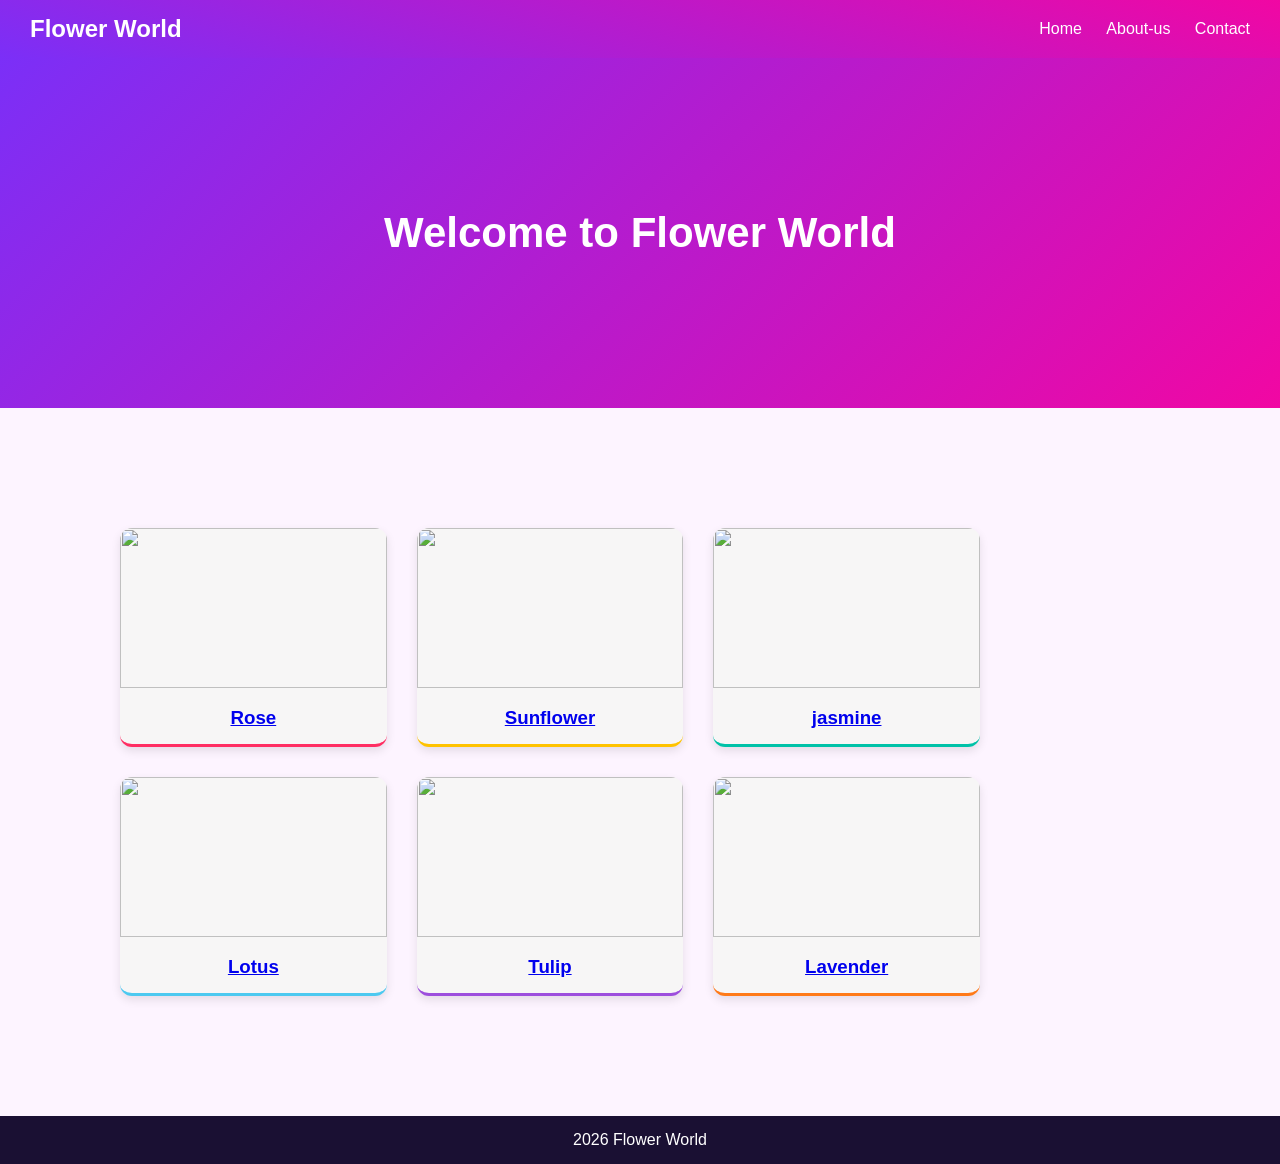
==== index.html @ c7ca1c40 "Add files via upload" ====
<!DOCTYPE html>
<html lang="en">
<head>
    <meta charset="UTF-8">
    <meta name="viewport" content="width=device-width, initial-scale=1.0">
    <title>Flower World</title>
    <link rel="stylesheet" href="style.css">
</head>

<body> 
  <header>
    <div class="logo">Flower World</div>
   <nav>
      <a href="index.html">Home</a>
      <a href="about.html">About-us</a>
      <a href="contact.html">Contact</a>
  </nav>
</header>
  
 <section class="hero">
  <h1>Welcome to Flower World</h1>
 </section>
 <div class="grid">
 <div class="card">
  <a href="rose.html">
    <img src=https://tse1.mm.bing.net/th/id/OIP.EdAZwt9bSWKbNgO_xMJj4AHaE6?r=0&pid=Api&h=220&P=0 >
  <h3>Rose</h3>
</a>
</div>
      <div class="card">
  <a href="Sunflower.html">
    <img src=https://tse4.mm.bing.net/th/id/OIP.VdDc3iT3PCrJnnsiThNzGgHaF_?r=0&pid=Api&h=220&P=0>
  <h3>Sunflower</h3>
</a>
</div>
 
  <div class="card">
  <a href="Jasmine.html">
    <img src=https://tse2.mm.bing.net/th/id/OIP.Ix1dWZ2cMBGR-AauvX9RbQHaEK?r=0&pid=Api&h=220&P=0 >
  <h3>jasmine</h3>
</a>
</div>
  <div class="card">
  <a href="Lotus.html">
    <img src=https://tse4.mm.bing.net/th/id/OIP.ustvD8LSO-PkCIxNQ47uJwHaE7?r=0&pid=Api&h=220&P=0 >
  <h3>Lotus</h3>
</a>
</div>
 <div class="card">
  <a href="Tulip.html">
    <img src=https://tse3.mm.bing.net/th/id/OIP.cTd0K0MhQ60V5QaiLYMFVgHaFT?r=0&pid=Api&h=220&P=0 >
  <h3>Tulip</h3>
</a>
</div>
  <div class="card">
  <a href="Lavender.html">
    <img src=https://tse1.mm.bing.net/th/id/OIP.3nXPNdViaBbwVnoi3T9sfAHaHa?r=0&pid=Api&h=220&P=0 >
  <h3>Lavender</h3>
</a></div>
 </div>
<footer> 2026 Flower World </footer>
---- style.css ----
*{
  margin:0;
  padding: 0;
  box-sizing:border-box;
}
body{
  font-family: Arial,sans-serif;
  background:#fdf4ff;
}
/* navebar */
header{
  background:linear-gradient(20deg,#7b2ff7,#f107a3);
  padding: 15px 30px;
  display: flex;
  justify-content: space-between;
  align-items: center;
}
.logo{
  color: white;
  font-size: 24px;
  font-weight: bold;
}
nav a{
  color: white;
  text-decoration: none;
  margin-left: 20px;
}
nav a:hover{
  color: #ffe14d;
}
.hero{
  height: 300px;
  background: linear-gradient(135deg,#7b2ff7,#f107a3,#ff7a18);
  display: flex;
  flex-direction: column;
  justify-content: center;
  align-items: center;
  color: white;
}
.grid {
  display: grid;
  grid-template-columns: repeat(3,1fr);
  gap: 25px;

 
  padding: 10px 10px auto;
}
.card{
  background: white;
  border-radius: 12px;
  overflow: hidden;
  text-decoration: none;
  color: #333;
  box-shadow: 0 4px 10px rgba(0,0,0,0.15);
  transition: 0.3s;
}
.cardimg{
  width: 100%;
  height: 200px;
  object-fit: cover;
}
.cardh3{
  text-align: center;
  padding: 15px;
}
.card:hover{
  transform: translateY(-10px);
}


menecloud se copy kiya
/* ===== Basic reset ===== */
/* {
  margin: 0;
  padding: 0;
  box-sizing: border-box;
}

body {
  font-family: Arial, sans-serif;
  background: #fdf4ff;
  color: #333;
  line-height: 1.6;
}

/* ===== Navbar ===== */
/*header {
  background: linear-gradient(90deg, #7b2ff7, #f107a3);
  padding: 15px 30px;
  display: flex;
  justify-content: space-between;
  align-items: center;
  position: sticky;
  top: 0;
  z-index: 10;
}

.logo {
  color: white;
  font-size: 24px;
  font-weight: bold;
}

nav a {
  color: white;
  text-decoration: none;
  margin-left: 20px;
  padding-bottom: 4px;
  border-bottom: 2px solid transparent;
  transition: 0.3s;
}

/* hover effect on menu */
nav a:hover {
  border-bottom: 2px solid #ffe14d;
  color: #ffe14d;
}

/* Hero section  */
.hero {
  height: 350px;
  background: linear-gradient(135deg, #7b2ff7, #f107a3, #ff7a18, #7b2ff7);
  background-size: 300% 300%;
  display: flex;
  flex-direction: column;
  justify-content: center;
  align-items: center;
  text-align: center;
  animation: fadeIn 1.5s ease, gradientMove 8s ease infinite;
}

.hero h1 {
  font-size: 42px;
  color: white;
  animation: slideDown 1s ease;
}

.hero p {
  color: #fff3b0;
  margin-top: 10px;
  font-size: 18px;
}

/* ===== Grid ===== */
.section-title {
  text-align: center;
  margin: 40px 0 20px;
  color: #7b2ff7;
}

/* .grid {
  display: grid;
  grid-template-columns: repeat(auto-fit, minmax(220px, 1fr));
  gap: 25px;
  padding: 30px 50px 70px;
} */
.grid {
  display: grid;
  grid-template-columns: repeat(3, 1fr);
  gap: 30px;
  max-width: 900px;
  margin-top: 100px;
  margin-left: 100px;
  margin-right: 100px;
  margin-bottom: 100px;
  padding: 20px 20px ;
}

.card {
  background: rgb(247, 246, 246);
  border-radius: 12px;
  overflow: hidden;
  text-decoration: none;
  color: #333;
  box-shadow: 0 4px 10px rgba(0, 0, 0, 0.1);
  transition: transform 0.3s, box-shadow 0.3s;
  animation: fadeUp 1s ease;
}

/* .card img { 
  width: 100%;
  height: 200px;
  object-fit: cover;
  transition: transform 0.4s;
} */
.card img {
  width: 100%;
  height: 160px;
  object-fit: cover;
}

.card h3 {
  text-align: center;
  padding: 15px;
}

/* different color strip for each card */
.card:nth-child(1) { border-bottom: 3px solid #ff2e63; }
.card:nth-child(2) { border-bottom: 3px solid #ffc300; }
.card:nth-child(3) { border-bottom: 3px solid #00c2a8; }
.card:nth-child(4) { border-bottom: 3px solid #4cc9f0; }
.card:nth-child(5) { border-bottom: 3px solid #9d4edd; }
.card:nth-child(6) { border-bottom: 3px solid #ff7a18; }

/* hover effect on card */
.card:hover {
  transform: translateY(-10px);
  box-shadow: 0 10px 20px rgba(241, 7, 163, 0.5);
}

.card:hover img {
  transform: scale(1.1);
}

/* ===== Normal pages (about, contact) ===== */
.content {
  max-width: 600px;
  margin: 40px auto;
  padding: 25px;
  background: white;
  border-radius: 12px;
  box-shadow: 0 4px 10px rgba(0, 0, 0, 0.1);
}

.content h1 {
  color: #7b2ff7;
  margin-bottom: 10px;
}

form {
  margin-top: 20px;
}

form input,
form textarea {
  width: 100%;
  padding: 10px;
  margin-bottom: 12px;
  border: 1px solid #ccc;
  border-radius: 6px;
  font-size: 15px;
  transition: 0.3s;
}

/* jab user box par click kare */
form input:focus,
form textarea:focus {
  border-color: #f107a3;
  outline: none;
  box-shadow: 0 0 6px rgba(241, 7, 163, 0.4);
}
/* ===== Flower detail page ===== */
.flower-page {
  max-width: 800px;
  margin: 40px auto;
  padding: 20px;
  text-align: center;
 

}

.flower-page h1 {
  color: #7b2ff7;
  margin-bottom: 20px;
  animation: slideDown 1s ease;
}

.flower-page img {
  width: 100%;
  max-width: 225px;
  transform: scale(1.08);
  height:175px;
  border-radius: 12px;
  box-shadow: 0 4px 12px rgba(0, 0, 0, 0.2);
  transition: 0.3s;
   
  
}
.flower-page img:hover {
 
  background: linear-gradient(90deg, #f107a3, #ff7a18);
    transition: 0.3s;
  transform: scale(1.08);
}

.flower-page h2 {
  margin: 25px 0 10px;
}

.benefits {
  list-style: none;
  text-align: left;
  max-width: 350px;
  margin: 0 auto;
}

.benefits li {
  background: white;
  margin-bottom: 10px;
  padding: 12px 15px;
  border-left: 5px solid #f107a3;
  border-radius: 6px;
  transition: 0.3s;
  animation: slideIn 0.8s ease;
}

/* hover effect on each point */
.benefits li:hover {
  background: #fbe7ff;
  transform: translate(10px);
}

/* ===== Button ===== */
.btn {
  display: inline-block;
  margin-top: 25px;
  padding: 10px 25px;
  background: linear-gradient(90deg, #7b2ff7, #f107a3);
  color: white;
  text-decoration: none;
  border: none;
  border-radius: 25px;
  cursor: pointer;
  transition: 0.3s;
}

.btn:hover {
  background: linear-gradient(90deg, #f107a3, #ff7a18);
  transform: scale(1.08);
}

/* ===== Footer ===== */
footer {
  background: #1a1033;
  color: white;
  text-align: center;
  padding: 15px;
}

/* ===== Animations ===== */
@keyframes fadeIn {
  from { opacity: 0; }
  to { opacity: 1; }
}

@keyframes fadeUp {
  from { opacity: 0; transform: translateY(30px); }
  to { opacity: 1; transform: translateY(0); }
}

@keyframes slideDown {
  from { opacity: 0; transform: translateY(-40px); }
  to { opacity: 1; transform: translateY(0); }
}

@keyframes slideIn {
  from { opacity: 0; transform: translateX(-40px); }
  to { opacity: 1; transform: translateX(0); }
}

@keyframes float {
  0%, 100% { transform: translateY(0); }
  50% { transform: translateY(-10px); }
}

@keyframes gradientMove {
  0% { background-position: 0% 50%; }
  50% { background-position: 100% 50%; }
  100% { background-position: 0% 50%; }
}

/* ===== Media Queries ===== */

/* Tablet (screen 768px se chhoti) */
@media (max-width: 768px) {
  header {
    flex-direction: column;
    gap: 10px;
  }

  nav a {
    margin: 0 10px;
  }

  .hero {
    height: 250px;
  }

  .hero h1 {
    font-size: 30px;
  }

  .grid {
    grid-template-columns: repeat(2, 1fr);
    padding: 20px;
  }
}

/* Mobile (screen 480px se chhoti) */
@media (max-width: 480px) {
  .hero h1 {
    font-size: 24px;
  }

  .hero p {
    font-size: 15px;
  }

  .grid {
    grid-template-columns: repeat(2, 1fr);
    padding: 5px 5px 5px 5px;
    width: 360px;
    margin-left: 3px;
    height: 700px;
    margin-right: 0.1px;
  }

  .card img {
    height: 160px;
  }

  .flower-page {
    padding: 10px;
  }
}
.content {
  max-width: 600px;
  margin: 40px auto;
  padding: 25px;
  background: white;
  border-radius: 12px;
  box-shadow: 0 4px 10px rgba(0, 0, 0, 0.1);
}

.content h1 {
  color: #7b2ff7;
  margin-bottom: 10px;
}

.content p {
  margin-bottom: 12px;
}
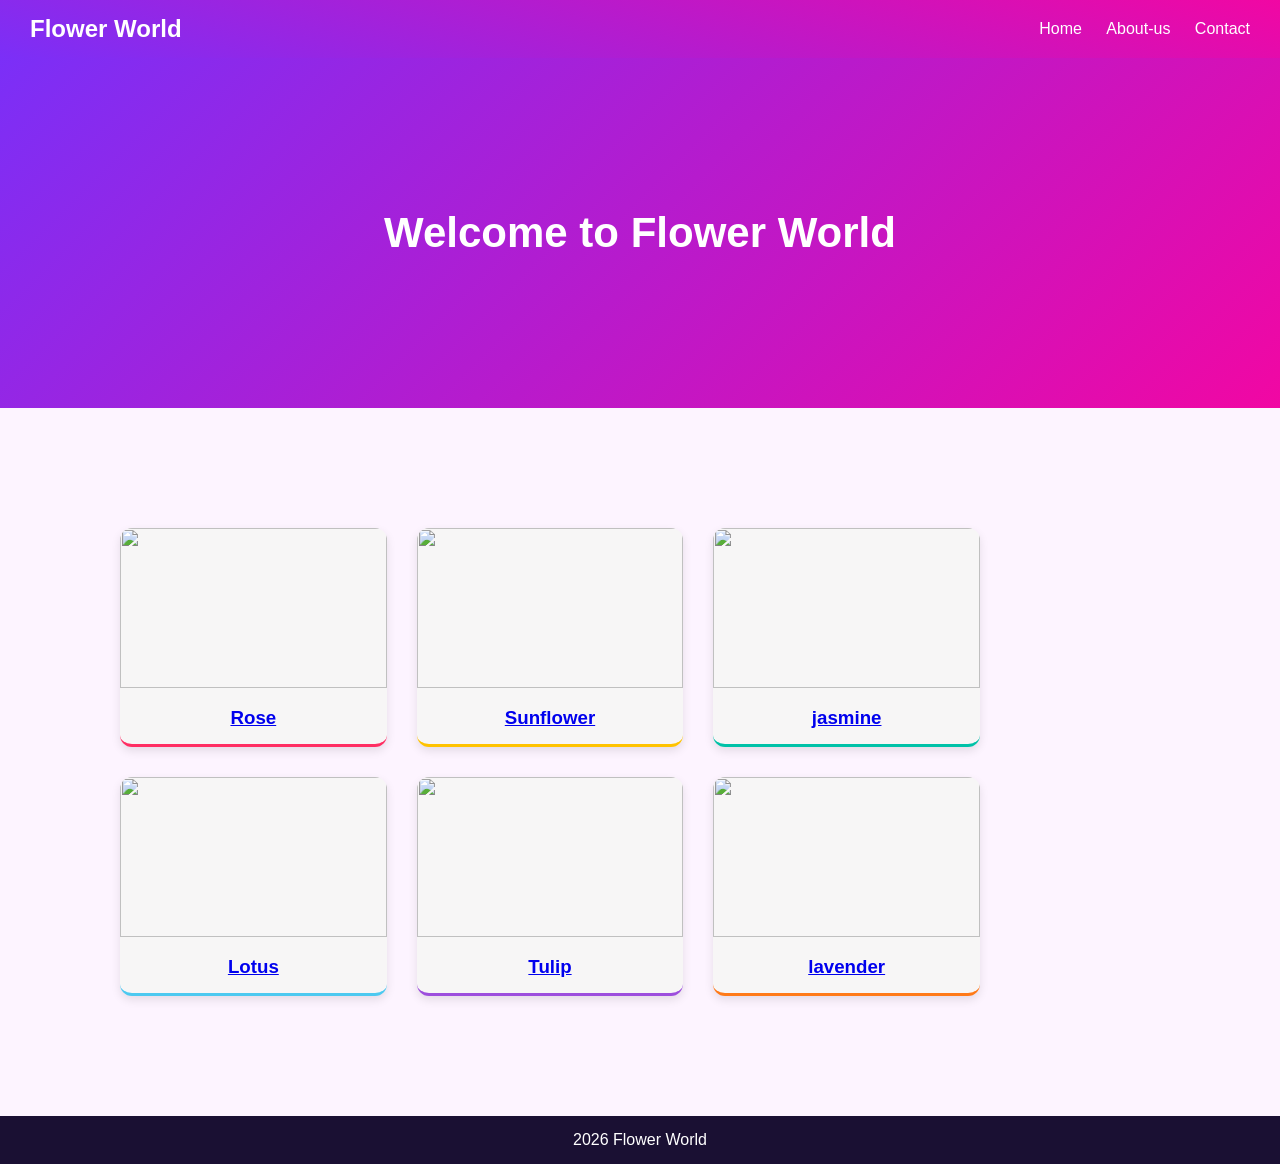
==== commit 28d1a45f: "Fix HTML encoding issues in index.html" ====
--- a/index.html
+++ b/index.html
@@ -28,7 +28,7 @@
 </a>
 </div>
       <div class="card">
-  <a href="Sunflower.html">
+  <a href="sunflower.html">
     <img src=https://tse4.mm.bing.net/th/id/OIP.VdDc3iT3PCrJnnsiThNzGgHaF_?r=0&pid=Api&h=220&P=0>
   <h3>Sunflower</h3>
 </a>
@@ -41,21 +41,21 @@
 </a>
 </div>
   <div class="card">
-  <a href="Lotus.html">
+  <a href="lotus.html">
     <img src=https://tse4.mm.bing.net/th/id/OIP.ustvD8LSO-PkCIxNQ47uJwHaE7?r=0&pid=Api&h=220&P=0 >
   <h3>Lotus</h3>
 </a>
 </div>
  <div class="card">
-  <a href="Tulip.html">
+  <a href="tulip.html">
     <img src=https://tse3.mm.bing.net/th/id/OIP.cTd0K0MhQ60V5QaiLYMFVgHaFT?r=0&pid=Api&h=220&P=0 >
   <h3>Tulip</h3>
 </a>
 </div>
   <div class="card">
-  <a href="Lavender.html">
+  <a href="lavender.html">
     <img src=https://tse1.mm.bing.net/th/id/OIP.3nXPNdViaBbwVnoi3T9sfAHaHa?r=0&pid=Api&h=220&P=0 >
-  <h3>Lavender</h3>
+  <h3>lavender</h3>
 </a></div>
  </div>
 <footer> 2026 Flower World </footer>         
